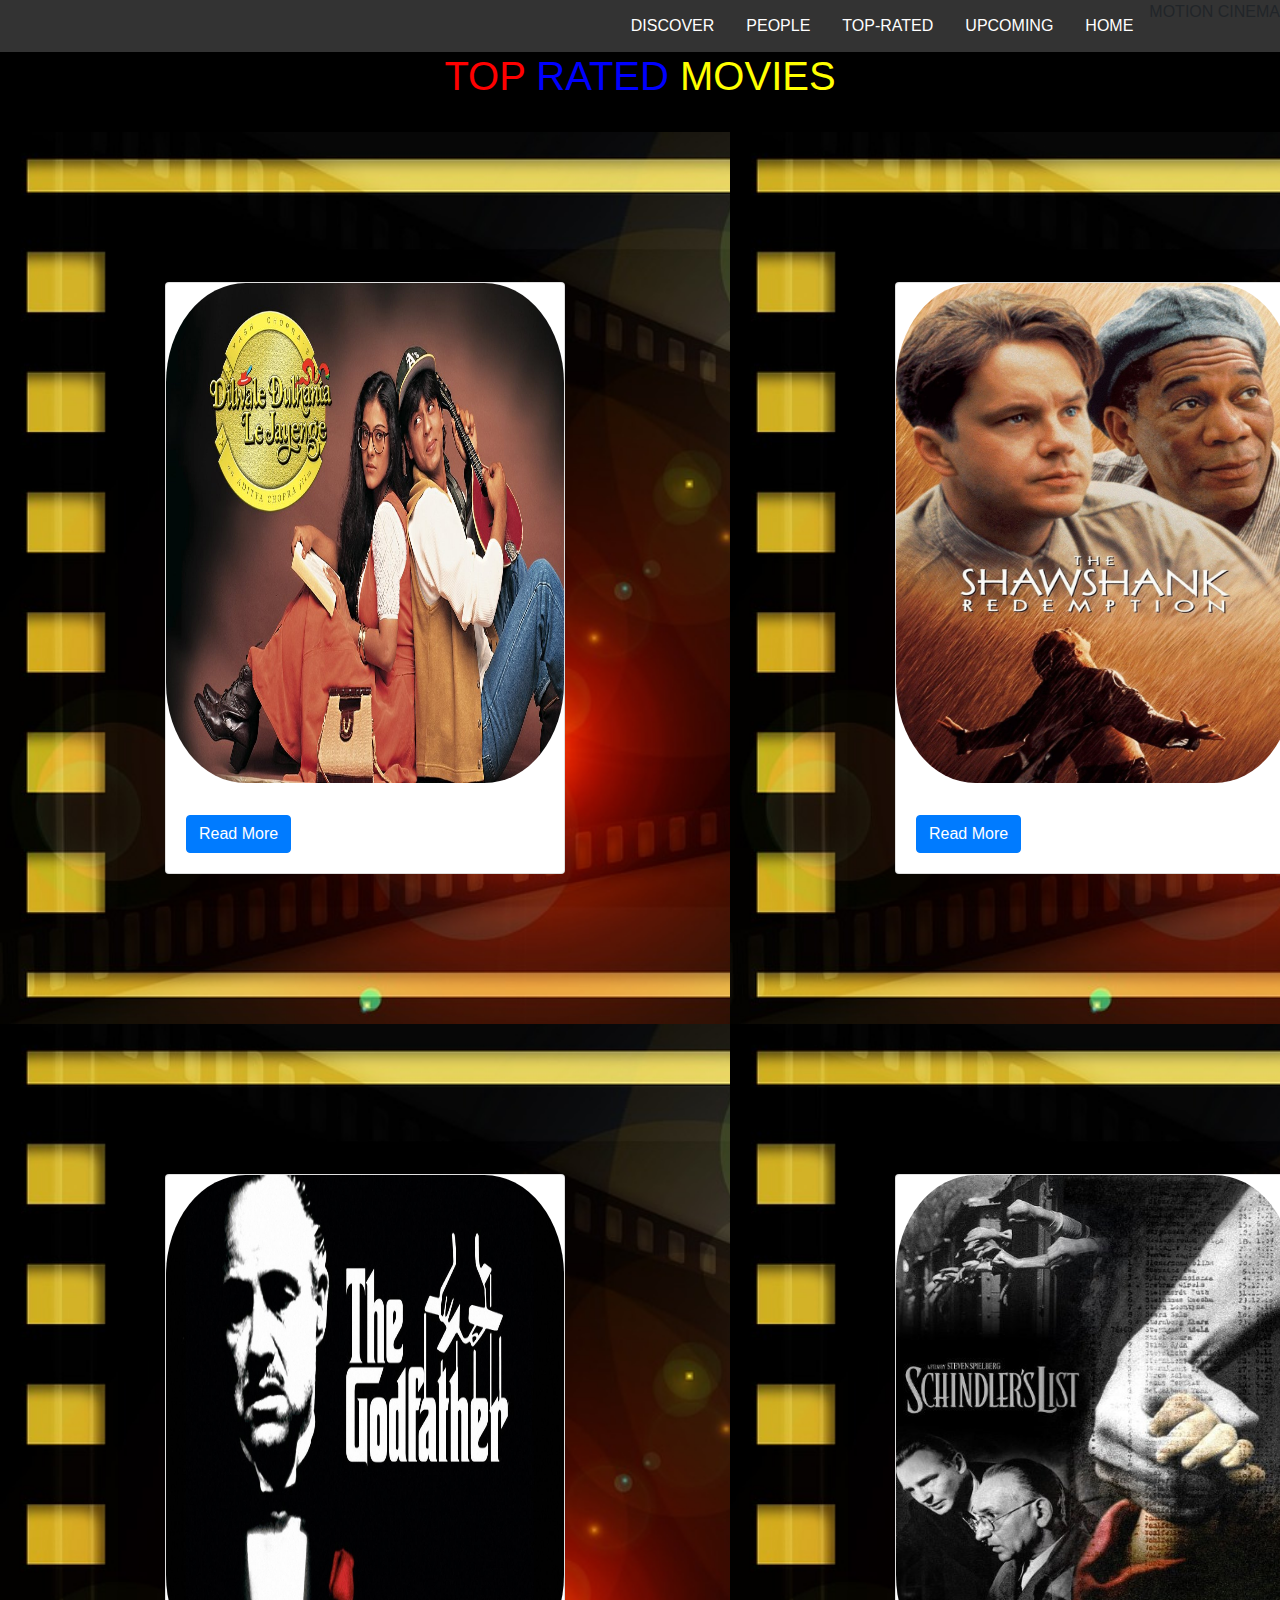
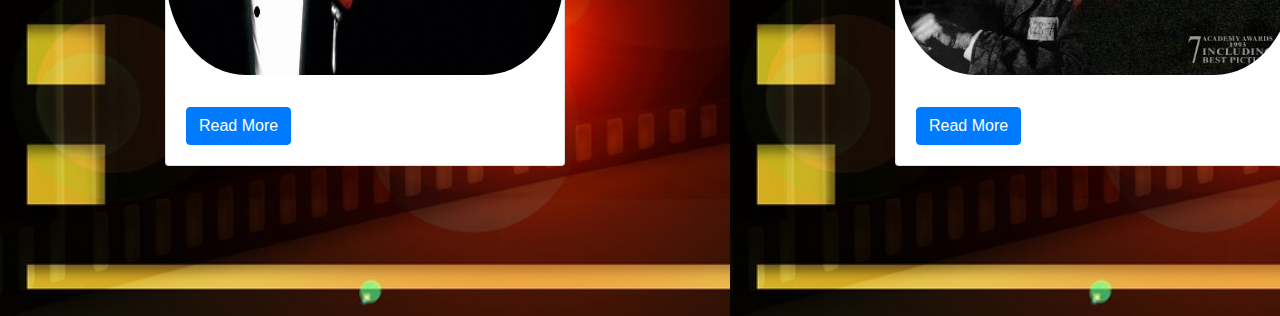
==== top-index.html @ 42e66230 "completed" ====
<!DOCTYPE html>
<html lang="en">
<head>
  <title>Top Rated Movies</title>
  <meta charset="utf-8">
  <meta name="viewport" content="width=device-width, initial-scale=1">
  <link rel="stylesheet" href="https://maxcdn.bootstrapcdn.com/bootstrap/4.3.1/css/bootstrap.min.css">
  <link rel="stylesheet" href="style-home.css">
  <script src="https://ajax.googleapis.com/ajax/libs/jquery/3.4.1/jquery.min.js"></script>
  <script src="https://cdnjs.cloudflare.com/ajax/libs/popper.js/1.14.7/umd/popper.min.js"></script>
  <script src="https://maxcdn.bootstrapcdn.com/bootstrap/4.3.1/js/bootstrap.min.js"></script>
</head>
<body>
  <header>
  <ul>
    <li id="p1">MOTION CINEMA</li>
      <li><a href="index.html" target="_self">HOME</a></li>
  <li><a href="upcoming-index.html" target="_self">UPCOMING</a></li>

  <li><a href="top-index.html" target="_self">TOP-RATED</a></li>

  <li><a href="index-people.html" target="_self">PEOPLE</a></li>
    <li><a href="discover.html" target="_self">DISCOVER</a></li>
</ul>
</header>
  <h1 align="center"><font color="red">TOP </font><font color="blue">RATED </font><font color="yellow">MOVIES</font></h1>
<table>
<tr><td><div class="container">
  <div class="card" style="width:400px">
    <img class="card-img-top" src="pic1.jpg" alt="Card image" height=500px width=500px>
    <div class="card-body">
      <h4 class="card-title" id="zero"></h4>

      <a href="#" class="btn btn-primary">Read More</a>
    </div>
  </div>
</div></td>
<br>
<td><div class="container">
  <div class="card" style="width:400px">
    <img class="card-img-top" src="pic2.jpg" alt="Card image" style="width:100%" height=500px width=500px>
    <div class="card-body">
      <h4 class="card-title" id="one"></h4>

      <a href="#" class="btn btn-primary">Read More</a>
    </div>
  </div>
</div></td></tr>
<tr><td><div class="container">
  <div class="card" style="width:400px">
    <img class="card-img-top" src="pic3.jpg" alt="Card image" style="width:100%"  height=500px width=500px>
    <div class="card-body">
      <h4 class="card-title" id="two"></h4>

      <a href="#" class="btn btn-primary">Read More</a>
    </div>
  </div>
</div></td>
<td><div class="container">
  <div class="card" style="width:400px">
    <img class="card-img-top" src="pic4.jpg" alt="Card image" style="width:100%" height=500px width=500px>
    <div class="card-body">
      <h4 class="card-title" id="three"></h4>

      <a href="#" class="btn btn-primary">Read More</a>
    </div>
  </div>
</div></td></tr>
</<table>

</body>
<script>
var url="https://api.themoviedb.org/3/movie/top_rated?api_key=f29c80c39ceace2ef3f36ad59c1fd7e3&language=en-US&page=1"
var xhr=new XMLHttpRequest()
xhr.open('GET',url)
xhr.onreadystatechange = test
function test()
{
  if(this.status==200 && this.readyState==4)
  {
  var res_data= JSON.parse(xhr.responseText)
  console.log(res_data)
  var img_url = res_data.results[0].original_title
  var vote_c = res_data.results[0].vote_count
  var over_1 = res_data.results[0].overview
  var rel1= res_data.results[0].release_date
  var get_tag=document.getElementById('zero')
  get_tag.innerHTML=img_url+'<br>'+'Vote Count : ' +vote_c+'<br>'+'Release Date : '+rel1
  var a=document.getElementsByClassName('btn btn-primary')
  a[0].addEventListener('click',function(){
    alert('Overview:-'+over_1)
  })
  var img_url1 = res_data.results[1].original_title
    var vote_c1 = res_data.results[1].vote_count
    var over_11 = res_data.results[1].overview
      var rel2= res_data.results[1].release_date
  var get_tag1=document.getElementById('one')
  get_tag1.innerHTML=img_url1+'<br>'+'Vote Count : ' +vote_c1+'<br>'+'Release Date : '+rel2
  var a1=document.getElementsByClassName('btn btn-primary')
  a1[1].addEventListener('click',function(){
    alert('Overview:-'+res_data.results[1].overview)
  })
  var img_url2 = res_data.results[2].original_title
    var vote_c2 = res_data.results[2].vote_count
      var rel3= res_data.results[2].release_date
  var get_tag2=document.getElementById('two')
  get_tag2.innerHTML=img_url2+'<br>'+'Vote Count : ' +vote_c2+'<br>'+'Release Date : '+rel3
  a[2].addEventListener('click',function(){
    alert('Overview:-'+res_data.results[2].overview)
  })
  var img_url3 = res_data.results[3].original_title
    var vote_c3 = res_data.results[3].vote_count
      var rel4= res_data.results[3].release_date
  var get_tag3=document.getElementById('three')
  get_tag3.innerHTML=img_url3+'<br>'+'Vote Count : ' +vote_c3+'<br>'+'Release Date : '+rel4
  a[3].addEventListener('click',function(){
    alert('Overview:-'+res_data.results[3].overview)
  })

}
}


xhr.send();

</script>
</html>
---- style-home.css ----
td{
  padding:150px;
  background-image:url("bg.jpg");
  background-repeat: no-repeat;
  background-size: cover;
}
.card-img-top{
  border-radius:20%;
}
body
{
  background-color: black;
}
ul {
  list-style-type: none;
  margin: 0;
  padding: 0;
  overflow: hidden;
  background-color: #333;
}
footer{
  height:250px;
  width:100%;
  background-color: #000;
}
li {

  float: right;
}

li a{
  display: block;
  color: white;
  text-align: center;
  padding: 14px 16px;
  text-decoration: none;
  font-family: sans-serif;
}

li a:hover{
  background-color: grey;
}
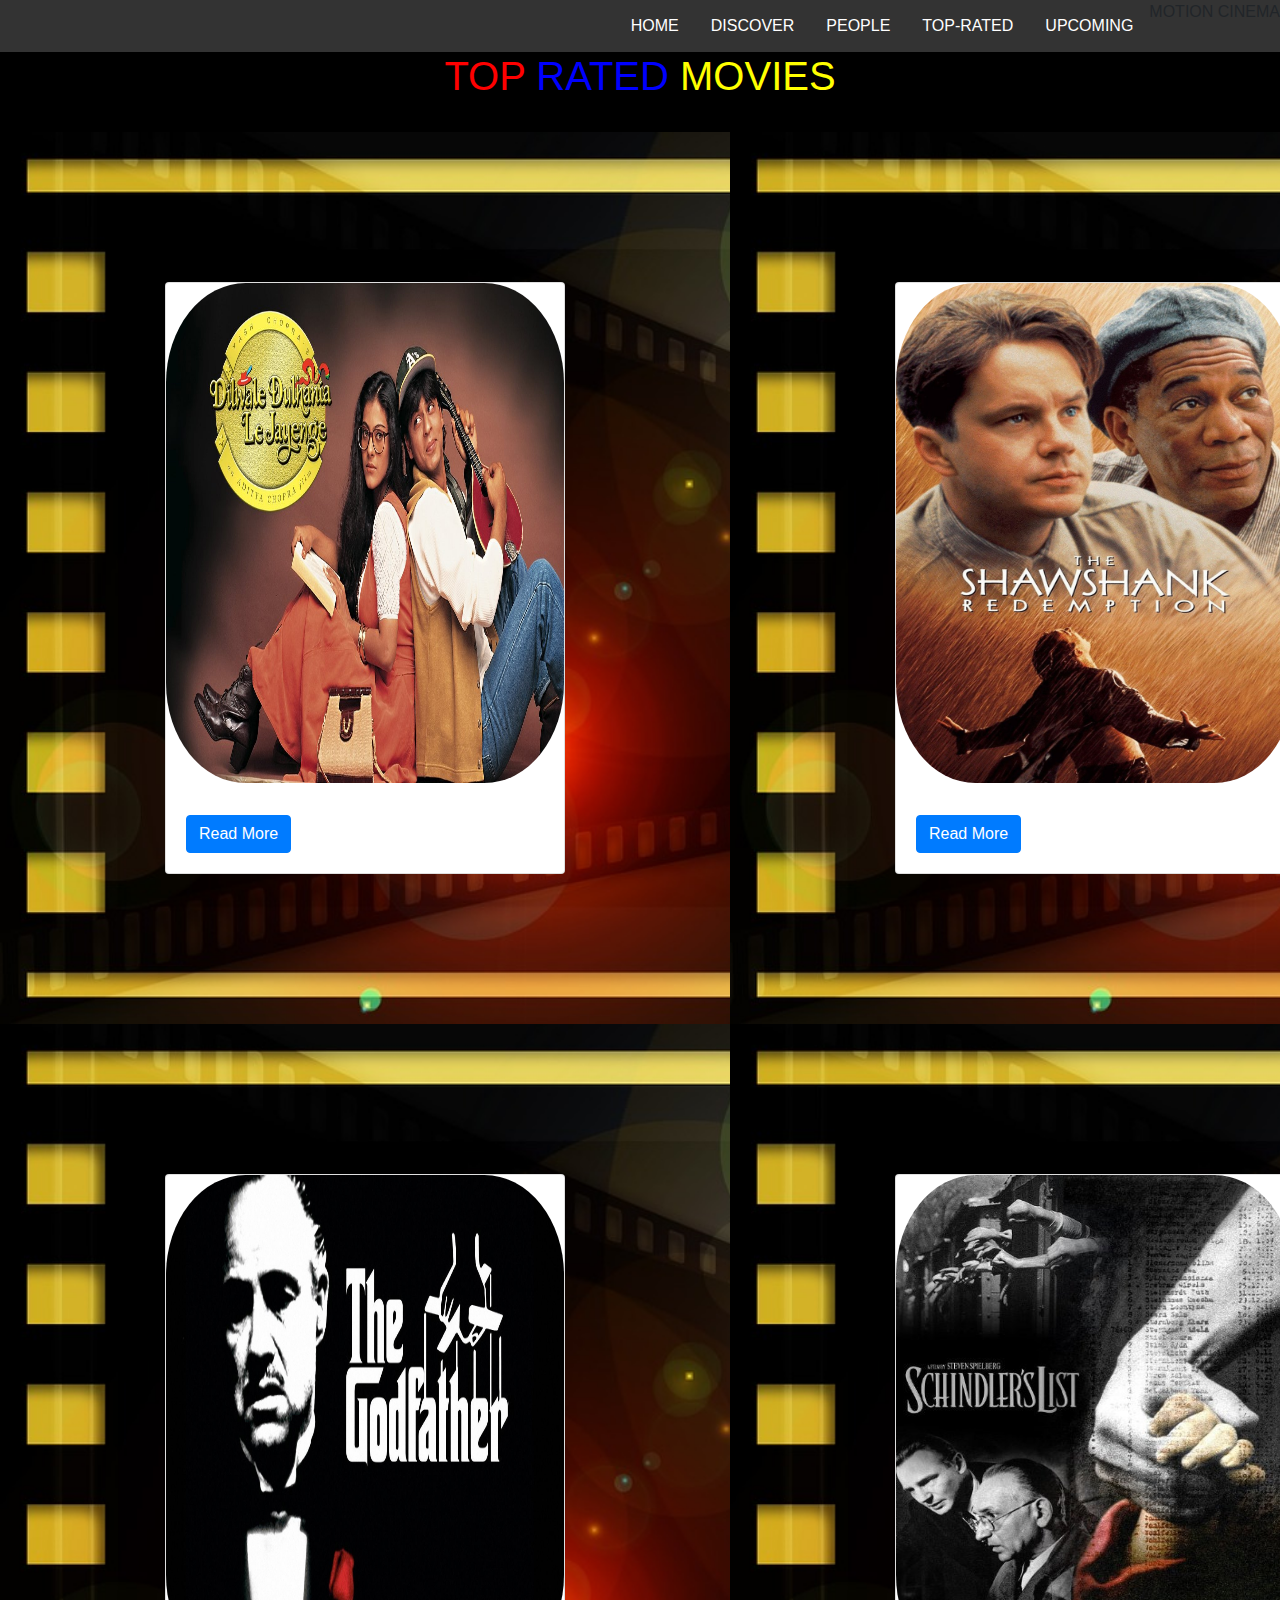
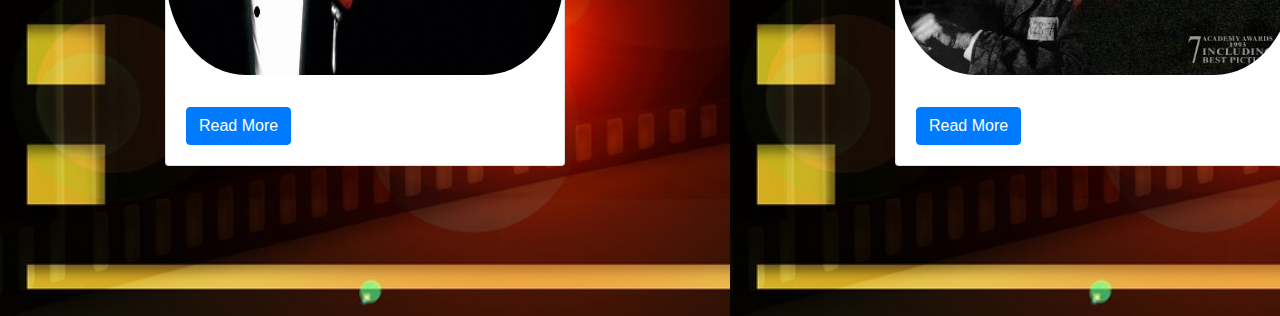
==== commit e235a54b: "completed" ====
--- a/top-index.html
+++ b/top-index.html
@@ -14,13 +14,13 @@
   <header>
   <ul>
     <li id="p1">MOTION CINEMA</li>
-      <li><a href="index.html" target="_self">HOME</a></li>
   <li><a href="upcoming-index.html" target="_self">UPCOMING</a></li>
 
   <li><a href="top-index.html" target="_self">TOP-RATED</a></li>
 
   <li><a href="index-people.html" target="_self">PEOPLE</a></li>
     <li><a href="discover.html" target="_self">DISCOVER</a></li>
+    <li><a href="index.html" target="_self">HOME</a></li>
 </ul>
 </header>
   <h1 align="center"><font color="red">TOP </font><font color="blue">RATED </font><font color="yellow">MOVIES</font></h1>
@@ -67,7 +67,6 @@
   </div>
 </div></td></tr>
 </<table>
-
 </body>
 <script>
 var url="https://api.themoviedb.org/3/movie/top_rated?api_key=f29c80c39ceace2ef3f36ad59c1fd7e3&language=en-US&page=1"
@@ -79,7 +78,6 @@
   if(this.status==200 && this.readyState==4)
   {
   var res_data= JSON.parse(xhr.responseText)
-  console.log(res_data)
   var img_url = res_data.results[0].original_title
   var vote_c = res_data.results[0].vote_count
   var over_1 = res_data.results[0].overview
@@ -102,7 +100,7 @@
   })
   var img_url2 = res_data.results[2].original_title
     var vote_c2 = res_data.results[2].vote_count
-      var rel3= res_data.results[2].release_date
+      var rel3= res_data.results[2].release_dates
   var get_tag2=document.getElementById('two')
   get_tag2.innerHTML=img_url2+'<br>'+'Vote Count : ' +vote_c2+'<br>'+'Release Date : '+rel3
   a[2].addEventListener('click',function(){
@@ -116,12 +114,11 @@
   a[3].addEventListener('click',function(){
     alert('Overview:-'+res_data.results[3].overview)
   })
-
+s
 }
 }
 
 
 xhr.send();
-
 </script>
 </html>
